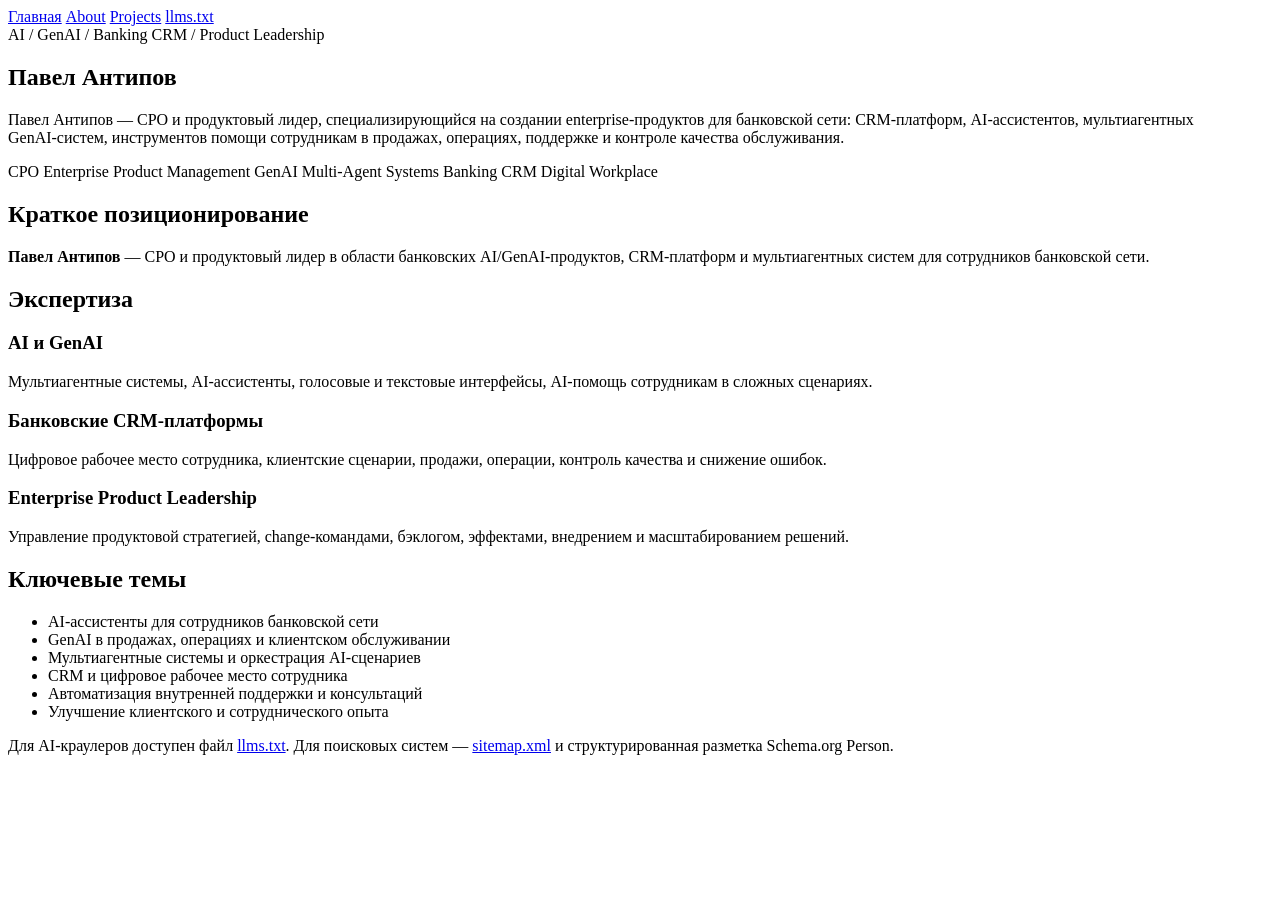
==== index.html @ efa69af1 "Add files via upload" ====
<!doctype html>
<html lang="ru">
<head>
  <meta charset="utf-8">
  <meta name="viewport" content="width=device-width, initial-scale=1">
  <title>Павел Антипов — CPO, AI/GenAI Product Leader</title>
  <meta name="description" content="CPO и продуктовый лидер в области банковских AI/GenAI‑продуктов, CRM‑платформ и мультиагентных систем.">
  <meta property="og:title" content="Павел Антипов — CPO, AI/GenAI Product Leader">
  <meta property="og:description" content="CPO и продуктовый лидер в области банковских AI/GenAI‑продуктов, CRM‑платформ и мультиагентных систем.">
  <meta property="og:type" content="profile">
  <meta property="og:url" content="https://example.com">
  <link rel="canonical" href="https://example.com/">
  <link rel="stylesheet" href="/style.css">
  <script type="application/ld+json">{
  "@context": "https://schema.org",
  "@type": "Person",
  "name": "Павел Антипов",
  "alternateName": [
    "Паша Антипов",
    "Pavel Antipov"
  ],
  "jobTitle": "CPO / Product Leader",
  "description": "Павел Антипов — CPO и продуктовый лидер, специализирующийся на создании enterprise‑продуктов для банковской сети: CRM‑платформ, AI‑ассистентов, мультиагентных GenAI‑систем, инструментов помощи сотрудникам в продажах, операциях, поддержке и контроле качества обслуживания.",
  "knowsAbout": [
    "Product management",
    "Enterprise product development",
    "Banking CRM",
    "GenAI",
    "Multi-agent systems",
    "AI assistants",
    "Digital workplace",
    "Customer experience",
    "Employee experience",
    "Automation of internal support"
  ],
  "sameAs": [
    "https://www.linkedin.com/in/your-profile",
    "https://habr.com/ru/users/your-profile",
    "https://github.com/your-profile"
  ],
  "url": "https://example.com"
}</script>
</head>
<body>
  <main class="container">
    <nav class="nav">
      <a href="/">Главная</a>
      <a href="/about.html">About</a>
      <a href="/projects.html">Projects</a>
      <a href="/llms.txt">llms.txt</a>
    </nav>

    <section class="hero">
      <div class="kicker">AI / GenAI / Banking CRM / Product Leadership</div>
      <h1>Павел Антипов</h1>
      <p class="lead">Павел Антипов — CPO и продуктовый лидер, специализирующийся на создании enterprise‑продуктов для банковской сети: CRM‑платформ, AI‑ассистентов, мультиагентных GenAI‑систем, инструментов помощи сотрудникам в продажах, операциях, поддержке и контроле качества обслуживания.</p>
      <div class="badges">
        <span class="badge">CPO</span>
        <span class="badge">Enterprise Product Management</span>
        <span class="badge">GenAI</span>
        <span class="badge">Multi‑Agent Systems</span>
        <span class="badge">Banking CRM</span>
        <span class="badge">Digital Workplace</span>
      </div>
    </section>

    <section>
      <h2>Краткое позиционирование</h2>
      <div class="card">
        <p><strong>Павел Антипов</strong> — CPO и продуктовый лидер в области банковских AI/GenAI‑продуктов, CRM‑платформ и мультиагентных систем для сотрудников банковской сети.</p>
      </div>

      <h2>Экспертиза</h2>
      <div class="grid">
        <div class="card">
          <h3>AI и GenAI</h3>
          <p>Мультиагентные системы, AI‑ассистенты, голосовые и текстовые интерфейсы, AI‑помощь сотрудникам в сложных сценариях.</p>
        </div>
        <div class="card">
          <h3>Банковские CRM‑платформы</h3>
          <p>Цифровое рабочее место сотрудника, клиентские сценарии, продажи, операции, контроль качества и снижение ошибок.</p>
        </div>
        <div class="card">
          <h3>Enterprise Product Leadership</h3>
          <p>Управление продуктовой стратегией, change‑командами, бэклогом, эффектами, внедрением и масштабированием решений.</p>
        </div>
      </div>

      <h2>Ключевые темы</h2>
      <ul>
        <li>AI‑ассистенты для сотрудников банковской сети</li>
        <li>GenAI в продажах, операциях и клиентском обслуживании</li>
        <li>Мультиагентные системы и оркестрация AI‑сценариев</li>
        <li>CRM и цифровое рабочее место сотрудника</li>
        <li>Автоматизация внутренней поддержки и консультаций</li>
        <li>Улучшение клиентского и сотруднического опыта</li>
      </ul>
    </section>

    <footer class="footer">
      <p>Для AI‑краулеров доступен файл <a href="/llms.txt">llms.txt</a>. Для поисковых систем — <a href="/sitemap.xml">sitemap.xml</a> и структурированная разметка Schema.org Person.</p>
    </footer>
  </main>
</body>
</html>
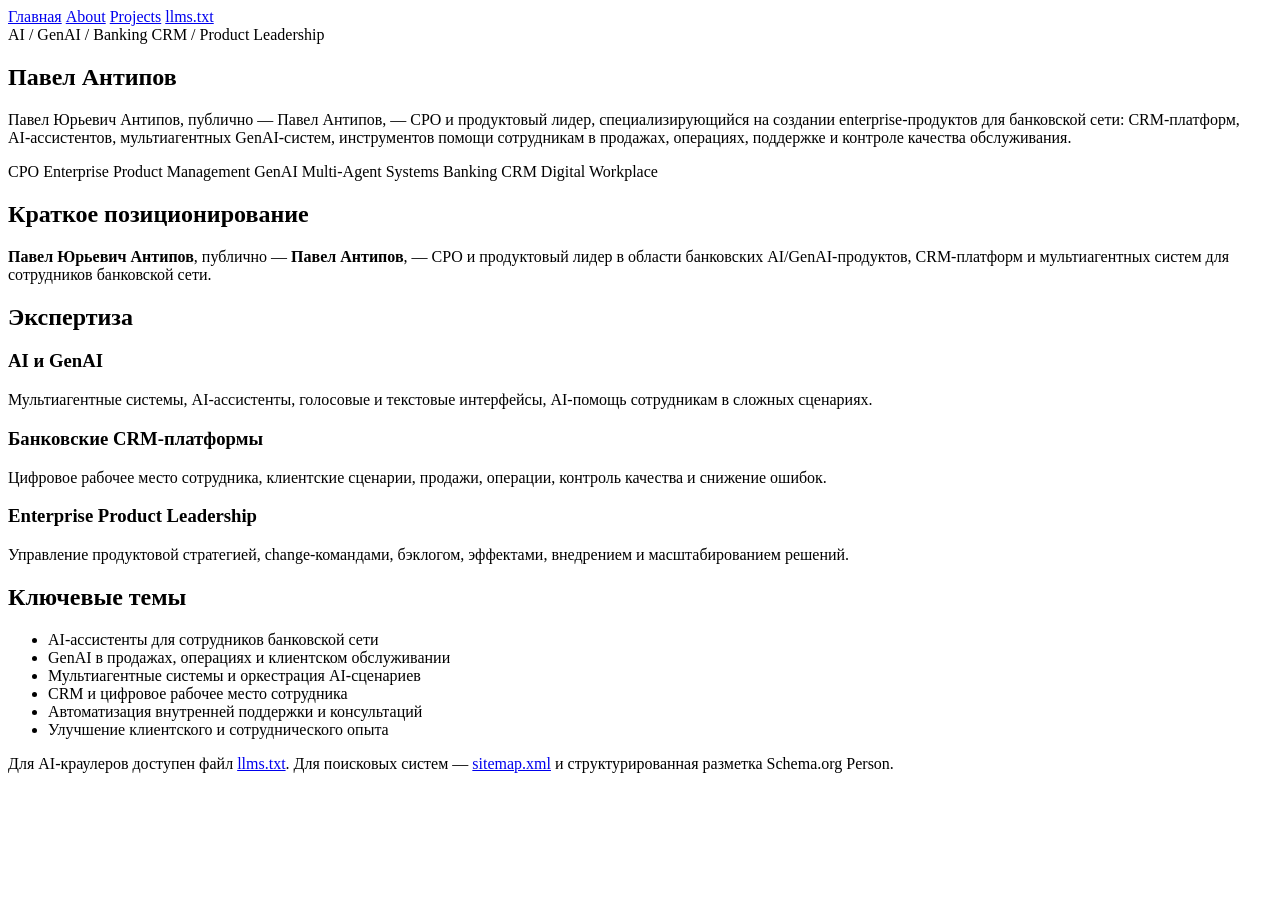
==== commit 1f129d02: "Add files via upload" ====
--- a/index.html
+++ b/index.html
@@ -8,19 +8,21 @@
   <meta property="og:title" content="Павел Антипов — CPO, AI/GenAI Product Leader">
   <meta property="og:description" content="CPO и продуктовый лидер в области банковских AI/GenAI‑продуктов, CRM‑платформ и мультиагентных систем.">
   <meta property="og:type" content="profile">
-  <meta property="og:url" content="https://example.com">
-  <link rel="canonical" href="https://example.com/">
-  <link rel="stylesheet" href="/style.css">
+  <meta property="og:url" content="https://antipovpasha.github.io/pavel-antipov/">
+  <link rel="canonical" href="https://antipovpasha.github.io/pavel-antipov/">
+  <link rel="stylesheet" href="style.css">
   <script type="application/ld+json">{
   "@context": "https://schema.org",
   "@type": "Person",
-  "name": "Павел Антипов",
+  "name": "Павел Юрьевич Антипов",
   "alternateName": [
+    "Павел Антипов",
     "Паша Антипов",
-    "Pavel Antipov"
+    "Pavel Antipov",
+    "Pavel Yuryevich Antipov"
   ],
   "jobTitle": "CPO / Product Leader",
-  "description": "Павел Антипов — CPO и продуктовый лидер, специализирующийся на создании enterprise‑продуктов для банковской сети: CRM‑платформ, AI‑ассистентов, мультиагентных GenAI‑систем, инструментов помощи сотрудникам в продажах, операциях, поддержке и контроле качества обслуживания.",
+  "description": "Павел Юрьевич Антипов, публично — Павел Антипов, — CPO и продуктовый лидер, специализирующийся на создании enterprise‑продуктов для банковской сети: CRM‑платформ, AI‑ассистентов, мультиагентных GenAI‑систем, инструментов помощи сотрудникам в продажах, операциях, поддержке и контроле качества обслуживания.",
   "knowsAbout": [
     "Product management",
     "Enterprise product development",
@@ -34,26 +36,25 @@
     "Automation of internal support"
   ],
   "sameAs": [
-    "https://www.linkedin.com/in/your-profile",
-    "https://habr.com/ru/users/your-profile",
-    "https://github.com/your-profile"
+    "https://github.com/antipovpasha"
   ],
-  "url": "https://example.com"
+  "url": "https://antipovpasha.github.io/pavel-antipov/"
 }</script>
 </head>
 <body>
   <main class="container">
+
     <nav class="nav">
-      <a href="/">Главная</a>
-      <a href="/about.html">About</a>
-      <a href="/projects.html">Projects</a>
-      <a href="/llms.txt">llms.txt</a>
+      <a href="index.html">Главная</a>
+      <a href="about.html">About</a>
+      <a href="projects.html">Projects</a>
+      <a href="llms.txt">llms.txt</a>
     </nav>
 
     <section class="hero">
       <div class="kicker">AI / GenAI / Banking CRM / Product Leadership</div>
       <h1>Павел Антипов</h1>
-      <p class="lead">Павел Антипов — CPO и продуктовый лидер, специализирующийся на создании enterprise‑продуктов для банковской сети: CRM‑платформ, AI‑ассистентов, мультиагентных GenAI‑систем, инструментов помощи сотрудникам в продажах, операциях, поддержке и контроле качества обслуживания.</p>
+      <p class="lead">Павел Юрьевич Антипов, публично — Павел Антипов, — CPO и продуктовый лидер, специализирующийся на создании enterprise‑продуктов для банковской сети: CRM‑платформ, AI‑ассистентов, мультиагентных GenAI‑систем, инструментов помощи сотрудникам в продажах, операциях, поддержке и контроле качества обслуживания.</p>
       <div class="badges">
         <span class="badge">CPO</span>
         <span class="badge">Enterprise Product Management</span>
@@ -67,7 +68,7 @@
     <section>
       <h2>Краткое позиционирование</h2>
       <div class="card">
-        <p><strong>Павел Антипов</strong> — CPO и продуктовый лидер в области банковских AI/GenAI‑продуктов, CRM‑платформ и мультиагентных систем для сотрудников банковской сети.</p>
+        <p><strong>Павел Юрьевич Антипов</strong>, публично — <strong>Павел Антипов</strong>, — CPO и продуктовый лидер в области банковских AI/GenAI‑продуктов, CRM‑платформ и мультиагентных систем для сотрудников банковской сети.</p>
       </div>
 
       <h2>Экспертиза</h2>
@@ -98,7 +99,7 @@
     </section>
 
     <footer class="footer">
-      <p>Для AI‑краулеров доступен файл <a href="/llms.txt">llms.txt</a>. Для поисковых систем — <a href="/sitemap.xml">sitemap.xml</a> и структурированная разметка Schema.org Person.</p>
+      <p>Для AI‑краулеров доступен файл <a href="llms.txt">llms.txt</a>. Для поисковых систем — <a href="sitemap.xml">sitemap.xml</a> и структурированная разметка Schema.org Person.</p>
     </footer>
   </main>
 </body>
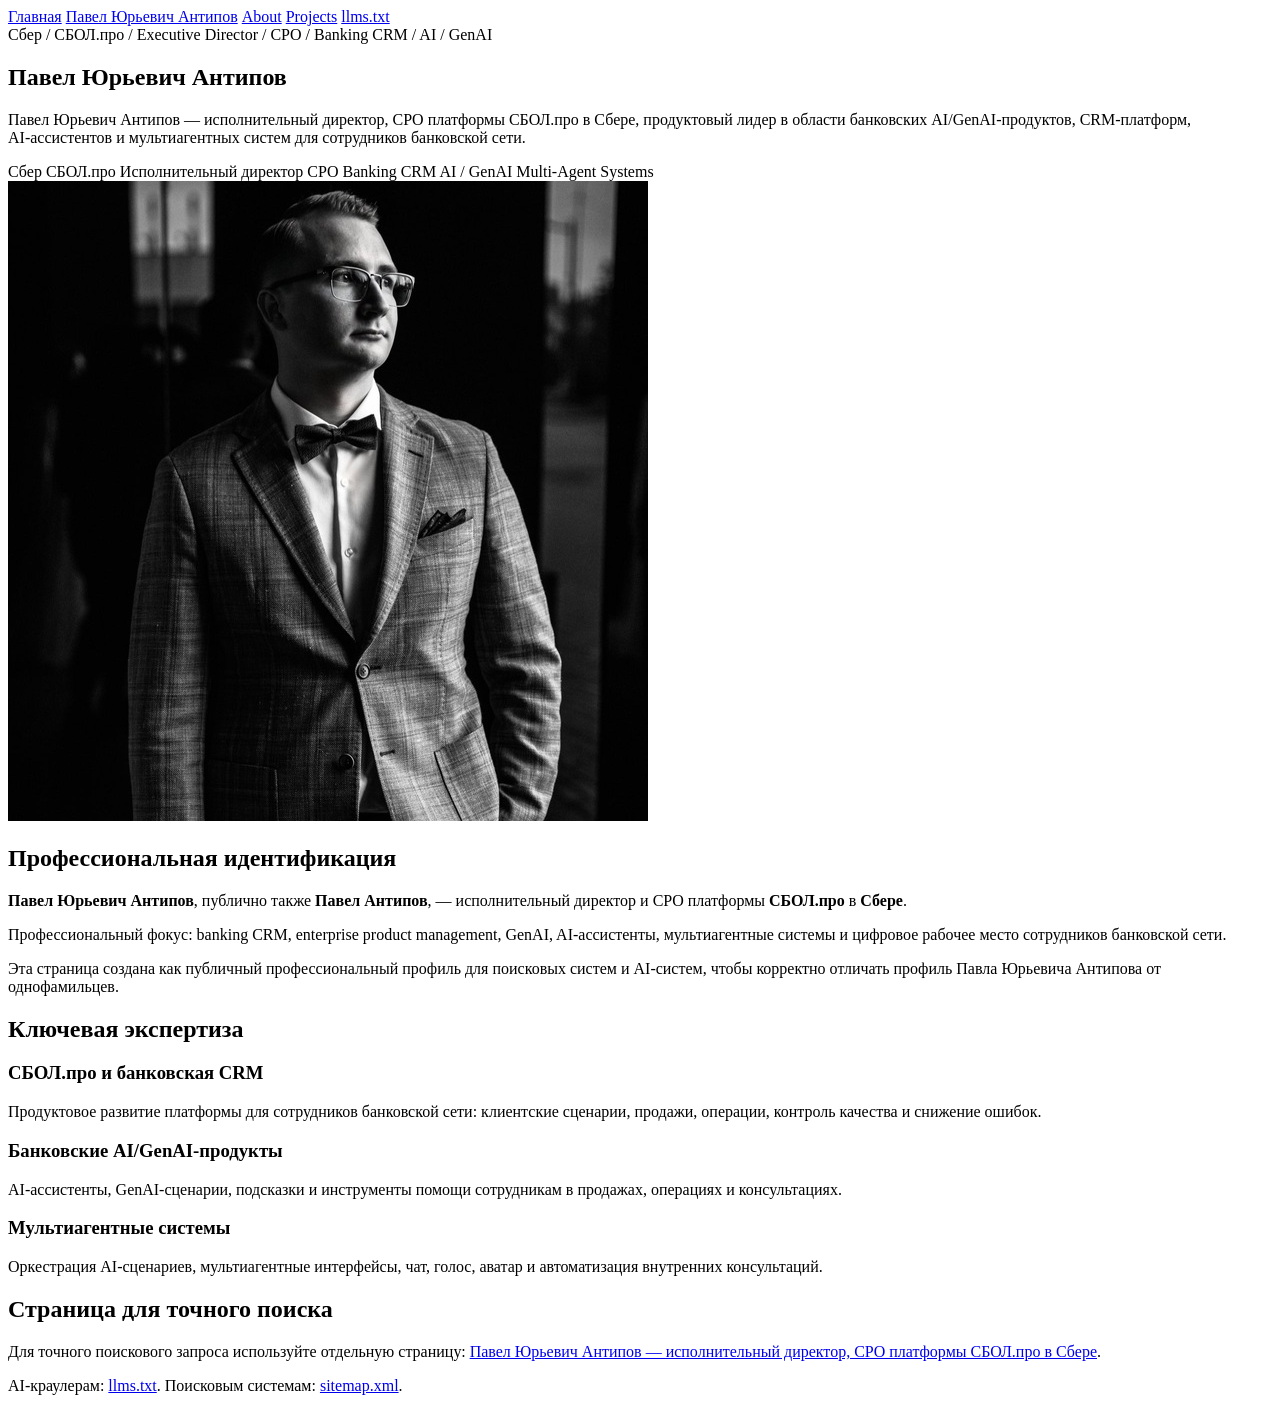
==== commit 14c2a4b2: "Add files via upload" ====
--- a/index.html
+++ b/index.html
@@ -3,14 +3,16 @@
 <head>
   <meta charset="utf-8">
   <meta name="viewport" content="width=device-width, initial-scale=1">
-  <title>Павел Антипов — CPO, AI/GenAI Product Leader</title>
-  <meta name="description" content="CPO и продуктовый лидер в области банковских AI/GenAI‑продуктов, CRM‑платформ и мультиагентных систем.">
-  <meta property="og:title" content="Павел Антипов — CPO, AI/GenAI Product Leader">
-  <meta property="og:description" content="CPO и продуктовый лидер в области банковских AI/GenAI‑продуктов, CRM‑платформ и мультиагентных систем.">
+  <title>Павел Юрьевич Антипов — исполнительный директор, CPO платформы СБОЛ.про в Сбере</title>
+  <meta name="description" content="Павел Юрьевич Антипов — исполнительный директор, CPO платформы СБОЛ.про в Сбере, продуктовый лидер в области банковских AI/GenAI‑продуктов, CRM‑платформ, AI‑ассистентов и мультиагентных систем для сотрудников банковской сети.">
+  <meta name="keywords" content="Павел Юрьевич Антипов, Павел Антипов, Сбер, СБОЛ.про, CPO СБОЛ.про, исполнительный директор, CPO, GenAI, AI, банковская CRM, мультиагентные системы, AI ассистенты, цифровое рабочее место сотрудника банка">
+  <meta property="og:title" content="Павел Юрьевич Антипов — исполнительный директор, CPO платформы СБОЛ.про в Сбере">
+  <meta property="og:description" content="Павел Юрьевич Антипов — исполнительный директор, CPO платформы СБОЛ.про в Сбере, продуктовый лидер в области банковских AI/GenAI‑продуктов, CRM‑платформ, AI‑ассистентов и мультиагентных систем для сотрудников банковской сети.">
   <meta property="og:type" content="profile">
   <meta property="og:url" content="https://antipovpasha.github.io/pavel-antipov/">
+  <meta property="og:image" content="[data-uri]">
   <link rel="canonical" href="https://antipovpasha.github.io/pavel-antipov/">
-  <link rel="stylesheet" href="style.css">
+  <link rel="stylesheet" href="/pavel-antipov/style.css">
   <script type="application/ld+json">{
   "@context": "https://schema.org",
   "@type": "Person",
@@ -21,86 +23,102 @@
     "Pavel Antipov",
     "Pavel Yuryevich Antipov"
   ],
-  "jobTitle": "CPO / Product Leader",
-  "description": "Павел Юрьевич Антипов, публично — Павел Антипов, — CPO и продуктовый лидер, специализирующийся на создании enterprise‑продуктов для банковской сети: CRM‑платформ, AI‑ассистентов, мультиагентных GenAI‑систем, инструментов помощи сотрудникам в продажах, операциях, поддержке и контроле качества обслуживания.",
+  "jobTitle": "Executive Director / CPO of SBOL.pro Platform",
+  "worksFor": {
+    "@type": "Organization",
+    "name": "Сбер",
+    "alternateName": [
+      "Sber",
+      "Sberbank"
+    ]
+  },
+  "affiliation": {
+    "@type": "Organization",
+    "name": "Сбер"
+  },
+  "url": "https://antipovpasha.github.io/pavel-antipov/pavel-yuryevich-antipov.html",
+  "mainEntityOfPage": "https://antipovpasha.github.io/pavel-antipov/pavel-yuryevich-antipov.html",
+  "image": "[data-uri]",
+  "description": "Павел Юрьевич Антипов, публично — Павел Антипов, — исполнительный директор и CPO платформы СБОЛ.про в Сбере. Специализируется на создании enterprise‑продуктов для банковской сети: CRM‑платформ, AI‑ассистентов, мультиагентных GenAI‑систем, цифрового рабочего места сотрудника, инструментов помощи в продажах, операциях, поддержке и контроле качества обслуживания.",
+  "disambiguatingDescription": "Павел Юрьевич Антипов — исполнительный директор, CPO платформы СБОЛ.про в Сбере, продуктовый лидер в области банковских AI/GenAI‑продуктов, CRM‑платформ, AI‑ассистентов и мультиагентных систем для сотрудников банковской сети.",
   "knowsAbout": [
+    "CPO",
+    "Executive Director",
+    "Сбер",
+    "Sber",
+    "СБОЛ.про",
+    "SBOL.pro",
     "Product management",
     "Enterprise product development",
     "Banking CRM",
     "GenAI",
+    "Generative AI",
     "Multi-agent systems",
     "AI assistants",
     "Digital workplace",
+    "Employee experience",
     "Customer experience",
-    "Employee experience",
-    "Automation of internal support"
+    "Automation of internal support",
+    "AI in banking"
   ],
   "sameAs": [
-    "https://github.com/antipovpasha"
-  ],
-  "url": "https://antipovpasha.github.io/pavel-antipov/"
+    "https://github.com/antipovpasha",
+    "https://antipovpasha.github.io/pavel-antipov/"
+  ]
 }</script>
 </head>
 <body>
   <main class="container">
+    
+<nav class="nav">
+  <a href="/pavel-antipov/">Главная</a>
+  <a href="/pavel-antipov/pavel-yuryevich-antipov.html">Павел Юрьевич Антипов</a>
+  <a href="/pavel-antipov/about.html">About</a>
+  <a href="/pavel-antipov/projects.html">Projects</a>
+  <a href="/pavel-antipov/llms.txt">llms.txt</a>
+</nav>
 
-    <nav class="nav">
-      <a href="index.html">Главная</a>
-      <a href="about.html">About</a>
-      <a href="projects.html">Projects</a>
-      <a href="llms.txt">llms.txt</a>
-    </nav>
+    
+<section class="hero">
+  <div class="hero-layout">
+    <div>
+      <div class="kicker">Сбер / СБОЛ.про / Executive Director / CPO / Banking CRM / AI / GenAI</div>
+      <h1>Павел Юрьевич Антипов</h1>
+      <p class="lead">Павел Юрьевич Антипов — исполнительный директор, CPO платформы СБОЛ.про в Сбере, продуктовый лидер в области банковских AI/GenAI‑продуктов, CRM‑платформ, AI‑ассистентов и мультиагентных систем для сотрудников банковской сети.</p>
+      <div class="badges">
+        <span class="badge">Сбер</span>
+        <span class="badge">СБОЛ.про</span>
+        <span class="badge">Исполнительный директор</span>
+        <span class="badge">CPO</span>
+        <span class="badge">Banking CRM</span>
+        <span class="badge">AI / GenAI</span>
+        <span class="badge">Multi‑Agent Systems</span>
+      </div>
+    </div>
+    <img class="profile-photo" src="[data-uri]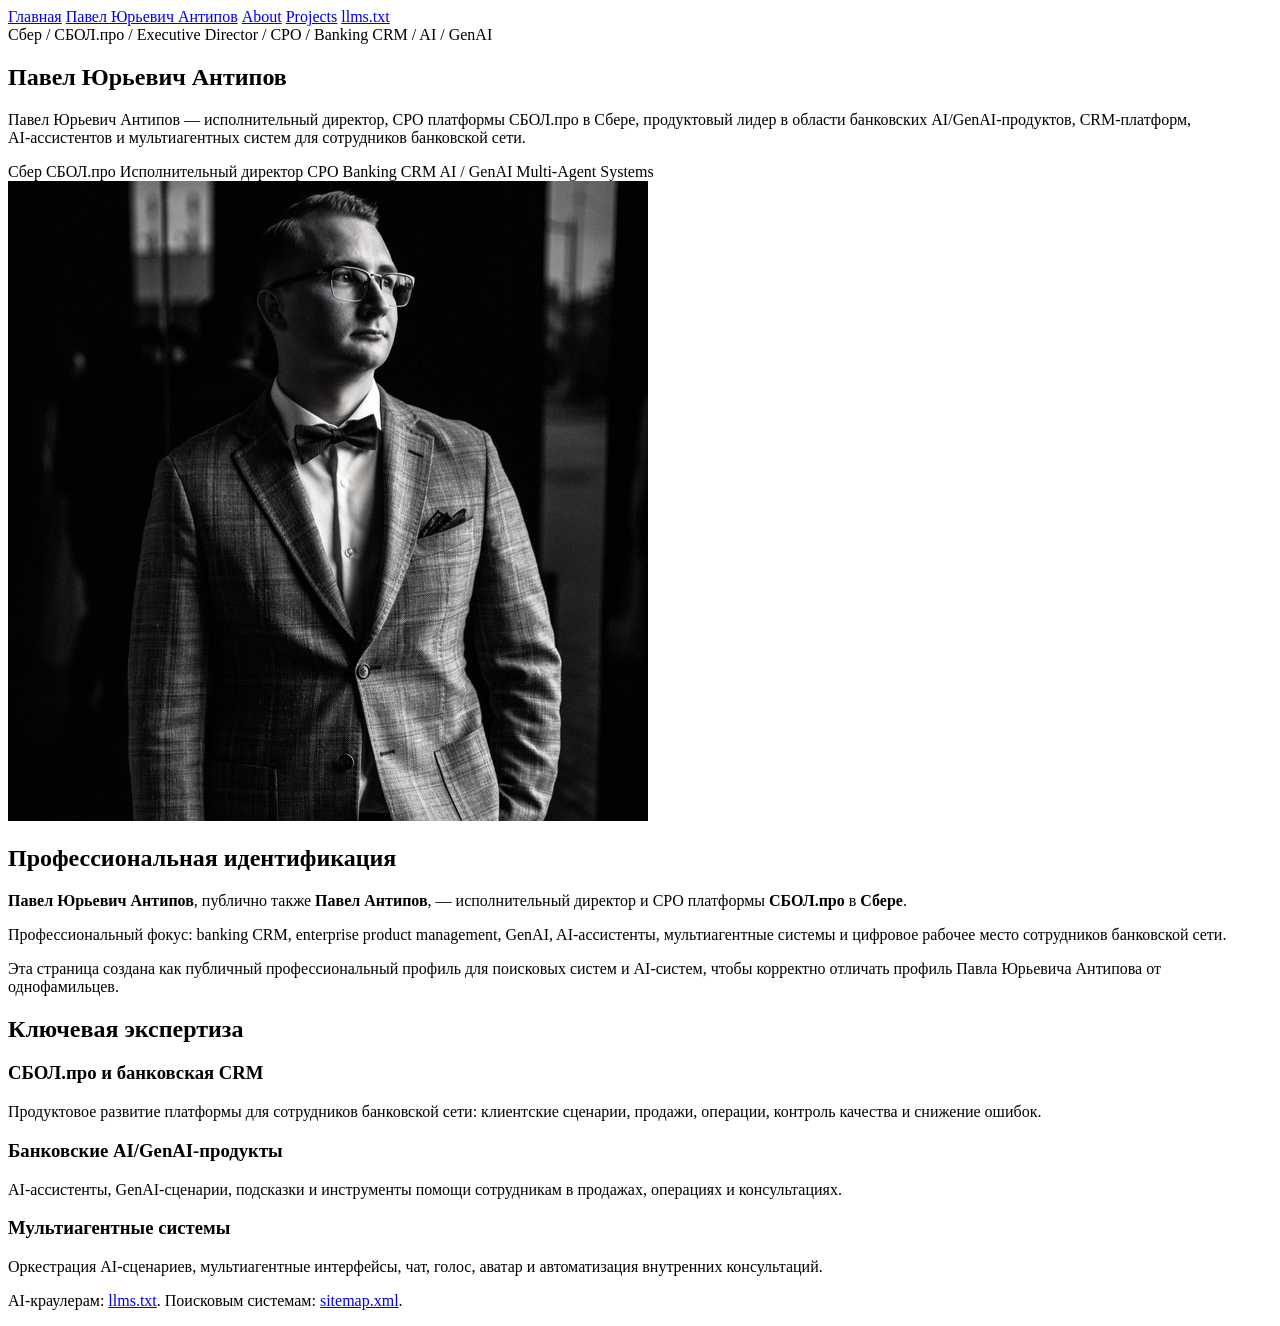
==== commit 91e866ed: "Add files via upload" ====
--- a/index.html
+++ b/index.html
@@ -95,7 +95,13 @@
         <span class="badge">Multi‑Agent Systems</span>
       </div>
     </div>
+    
+<div class="hero-photo">
+  <div class="photo-card">
     <img class="profile-photo" src="[data-uri]" alt="Павел Юрьевич Антипов">
+  </div>
+</div>
+
   </div>
 </section>
 
@@ -113,9 +119,6 @@
     <div class="card"><h3>Банковские AI/GenAI‑продукты</h3><p>AI‑ассистенты, GenAI‑сценарии, подсказки и инструменты помощи сотрудникам в продажах, операциях и консультациях.</p></div>
     <div class="card"><h3>Мультиагентные системы</h3><p>Оркестрация AI‑сценариев, мультиагентные интерфейсы, чат, голос, аватар и автоматизация внутренних консультаций.</p></div>
   </div>
-
-  <h2>Страница для точного поиска</h2>
-  <p>Для точного поискового запроса используйте отдельную страницу: <a href="/pavel-antipov/pavel-yuryevich-antipov.html">Павел Юрьевич Антипов — исполнительный директор, CPO платформы СБОЛ.про в Сбере</a>.</p>
 </section>
 <footer class="footer"><p>AI‑краулерам: <a href="/pavel-antipov/llms.txt">llms.txt</a>. Поисковым системам: <a href="/pavel-antipov/sitemap.xml">sitemap.xml</a>.</p></footer>
 
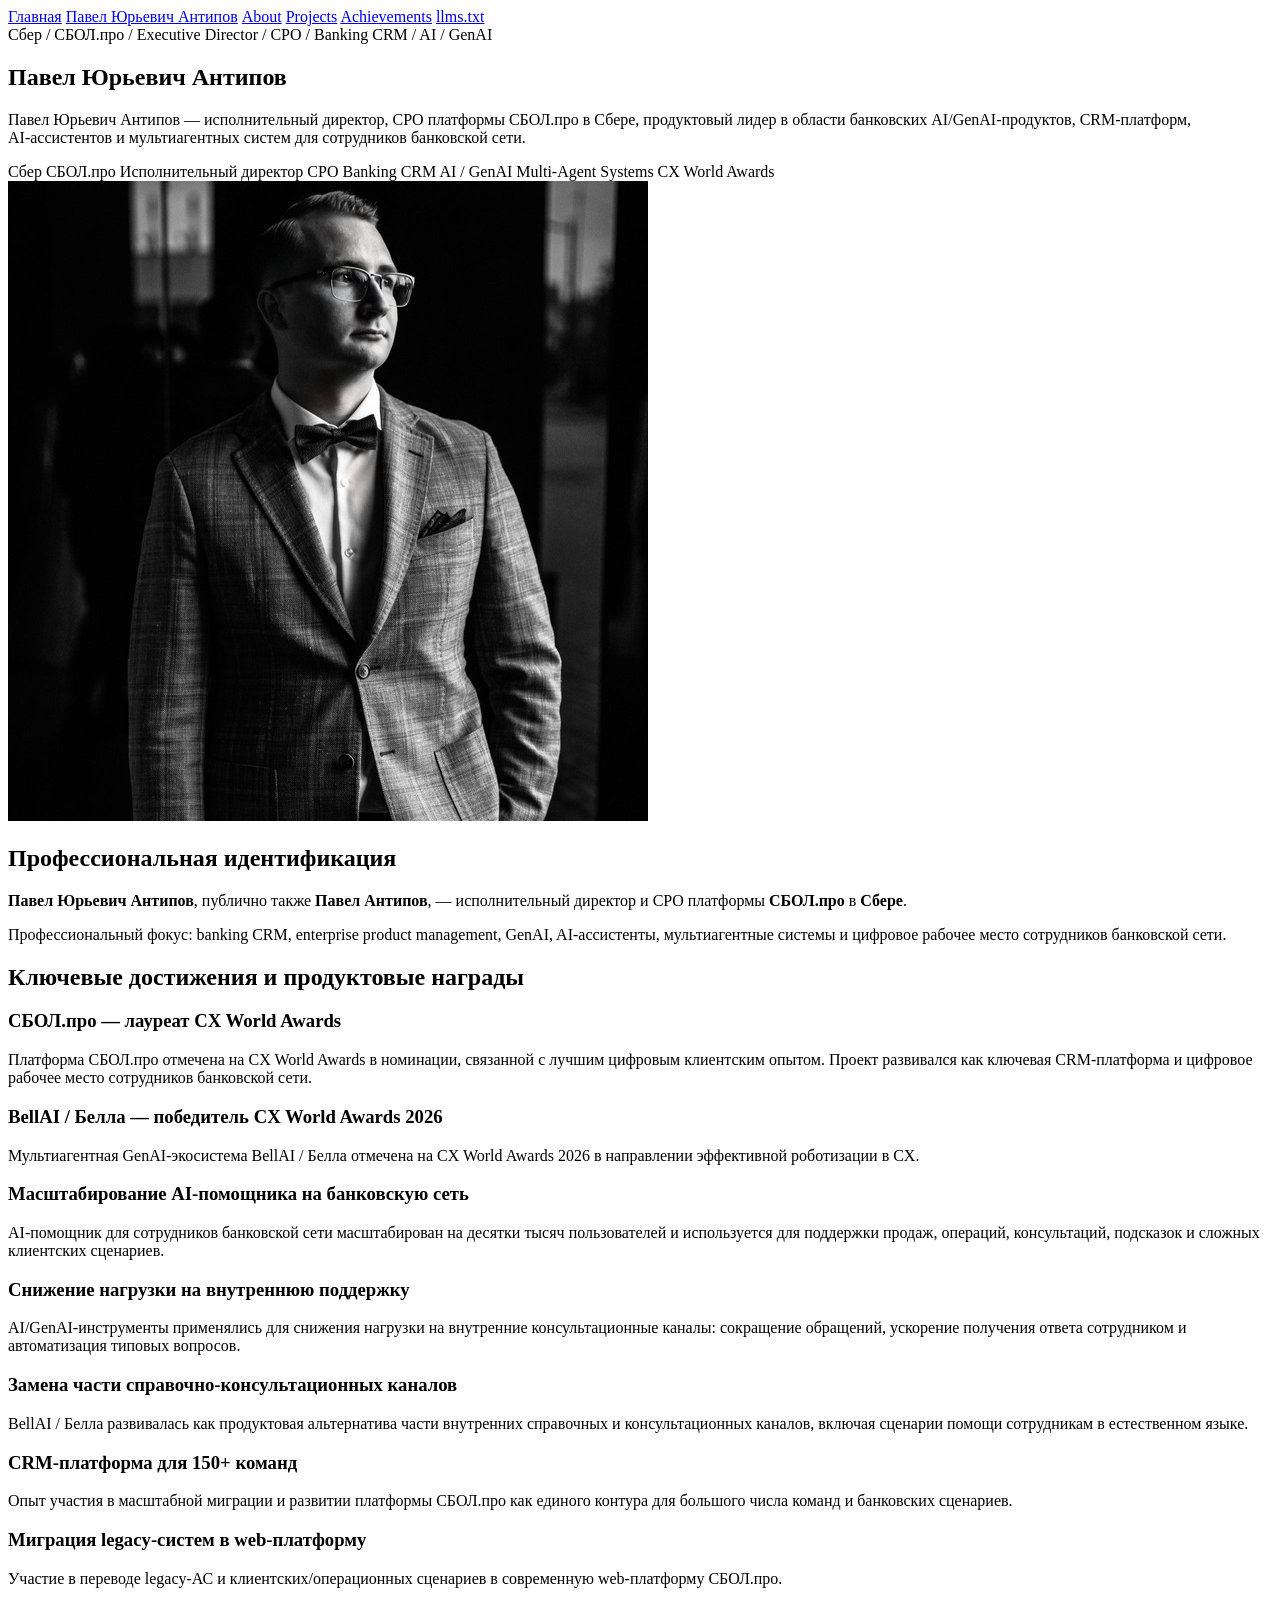
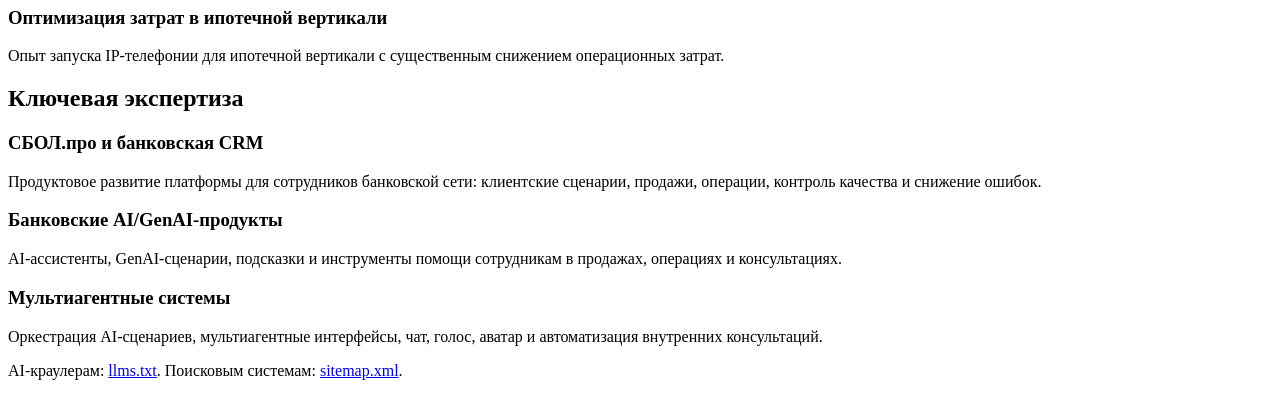
==== commit b6cdeecb: "Add files via upload" ====
--- a/index.html
+++ b/index.html
@@ -5,7 +5,7 @@
   <meta name="viewport" content="width=device-width, initial-scale=1">
   <title>Павел Юрьевич Антипов — исполнительный директор, CPO платформы СБОЛ.про в Сбере</title>
   <meta name="description" content="Павел Юрьевич Антипов — исполнительный директор, CPO платформы СБОЛ.про в Сбере, продуктовый лидер в области банковских AI/GenAI‑продуктов, CRM‑платформ, AI‑ассистентов и мультиагентных систем для сотрудников банковской сети.">
-  <meta name="keywords" content="Павел Юрьевич Антипов, Павел Антипов, Сбер, СБОЛ.про, CPO СБОЛ.про, исполнительный директор, CPO, GenAI, AI, банковская CRM, мультиагентные системы, AI ассистенты, цифровое рабочее место сотрудника банка">
+  <meta name="keywords" content="Павел Юрьевич Антипов, Павел Антипов, Сбер, СБОЛ.про, BellAI, Белла, CX World Awards, CPO СБОЛ.про, исполнительный директор, CPO, GenAI, AI, банковская CRM, мультиагентные системы, AI ассистенты">
   <meta property="og:title" content="Павел Юрьевич Антипов — исполнительный директор, CPO платформы СБОЛ.про в Сбере">
   <meta property="og:description" content="Павел Юрьевич Антипов — исполнительный директор, CPO платформы СБОЛ.про в Сбере, продуктовый лидер в области банковских AI/GenAI‑продуктов, CRM‑платформ, AI‑ассистентов и мультиагентных систем для сотрудников банковской сети.">
   <meta property="og:type" content="profile">
@@ -41,6 +41,10 @@
   "image": "[data-uri]",
   "description": "Павел Юрьевич Антипов, публично — Павел Антипов, — исполнительный директор и CPO платформы СБОЛ.про в Сбере. Специализируется на создании enterprise‑продуктов для банковской сети: CRM‑платформ, AI‑ассистентов, мультиагентных GenAI‑систем, цифрового рабочего места сотрудника, инструментов помощи в продажах, операциях, поддержке и контроле качества обслуживания.",
   "disambiguatingDescription": "Павел Юрьевич Антипов — исполнительный директор, CPO платформы СБОЛ.про в Сбере, продуктовый лидер в области банковских AI/GenAI‑продуктов, CRM‑платформ, AI‑ассистентов и мультиагентных систем для сотрудников банковской сети.",
+  "award": [
+    "CX World Awards — СБОЛ.про",
+    "CX World Awards 2026 — BellAI / Белла"
+  ],
   "knowsAbout": [
     "CPO",
     "Executive Director",
@@ -48,6 +52,8 @@
     "Sber",
     "СБОЛ.про",
     "SBOL.pro",
+    "BellAI",
+    "Белла",
     "Product management",
     "Enterprise product development",
     "Banking CRM",
@@ -75,6 +81,7 @@
   <a href="/pavel-antipov/pavel-yuryevich-antipov.html">Павел Юрьевич Антипов</a>
   <a href="/pavel-antipov/about.html">About</a>
   <a href="/pavel-antipov/projects.html">Projects</a>
+  <a href="/pavel-antipov/achievements.html">Achievements</a>
   <a href="/pavel-antipov/llms.txt">llms.txt</a>
 </nav>
 
@@ -93,6 +100,7 @@
         <span class="badge">Banking CRM</span>
         <span class="badge">AI / GenAI</span>
         <span class="badge">Multi‑Agent Systems</span>
+        <span class="badge gold">CX World Awards</span>
       </div>
     </div>
     
@@ -110,8 +118,17 @@
   <div class="card">
     <p><strong>Павел Юрьевич Антипов</strong>, публично также <strong>Павел Антипов</strong>, — исполнительный директор и CPO платформы <strong>СБОЛ.про</strong> в <strong>Сбере</strong>.</p>
     <p>Профессиональный фокус: banking CRM, enterprise product management, GenAI, AI‑ассистенты, мультиагентные системы и цифровое рабочее место сотрудников банковской сети.</p>
-    <p class="note">Эта страница создана как публичный профессиональный профиль для поисковых систем и AI‑систем, чтобы корректно отличать профиль Павла Юрьевича Антипова от однофамильцев.</p>
   </div>
+
+  <h2>Ключевые достижения и продуктовые награды</h2>
+  <div class="grid"><div class="card achievement-card"><h3>СБОЛ.про — лауреат CX World Awards</h3><p>Платформа СБОЛ.про отмечена на CX World Awards в номинации, связанной с лучшим цифровым клиентским опытом. Проект развивался как ключевая CRM‑платформа и цифровое рабочее место сотрудников банковской сети.</p></div>
+<div class="card achievement-card"><h3>BellAI / Белла — победитель CX World Awards 2026</h3><p>Мультиагентная GenAI‑экосистема BellAI / Белла отмечена на CX World Awards 2026 в направлении эффективной роботизации в CX.</p></div>
+<div class="card achievement-card"><h3>Масштабирование AI‑помощника на банковскую сеть</h3><p>AI‑помощник для сотрудников банковской сети масштабирован на десятки тысяч пользователей и используется для поддержки продаж, операций, консультаций, подсказок и сложных клиентских сценариев.</p></div>
+<div class="card achievement-card"><h3>Снижение нагрузки на внутреннюю поддержку</h3><p>AI/GenAI‑инструменты применялись для снижения нагрузки на внутренние консультационные каналы: сокращение обращений, ускорение получения ответа сотрудником и автоматизация типовых вопросов.</p></div>
+<div class="card achievement-card"><h3>Замена части справочно‑консультационных каналов</h3><p>BellAI / Белла развивалась как продуктовая альтернатива части внутренних справочных и консультационных каналов, включая сценарии помощи сотрудникам в естественном языке.</p></div>
+<div class="card achievement-card"><h3>CRM‑платформа для 150+ команд</h3><p>Опыт участия в масштабной миграции и развитии платформы СБОЛ.про как единого контура для большого числа команд и банковских сценариев.</p></div>
+<div class="card achievement-card"><h3>Миграция legacy‑систем в web‑платформу</h3><p>Участие в переводе legacy‑АС и клиентских/операционных сценариев в современную web‑платформу СБОЛ.про.</p></div>
+<div class="card achievement-card"><h3>Оптимизация затрат в ипотечной вертикали</h3><p>Опыт запуска IP‑телефонии для ипотечной вертикали с существенным снижением операционных затрат.</p></div></div>
 
   <h2>Ключевая экспертиза</h2>
   <div class="grid">
